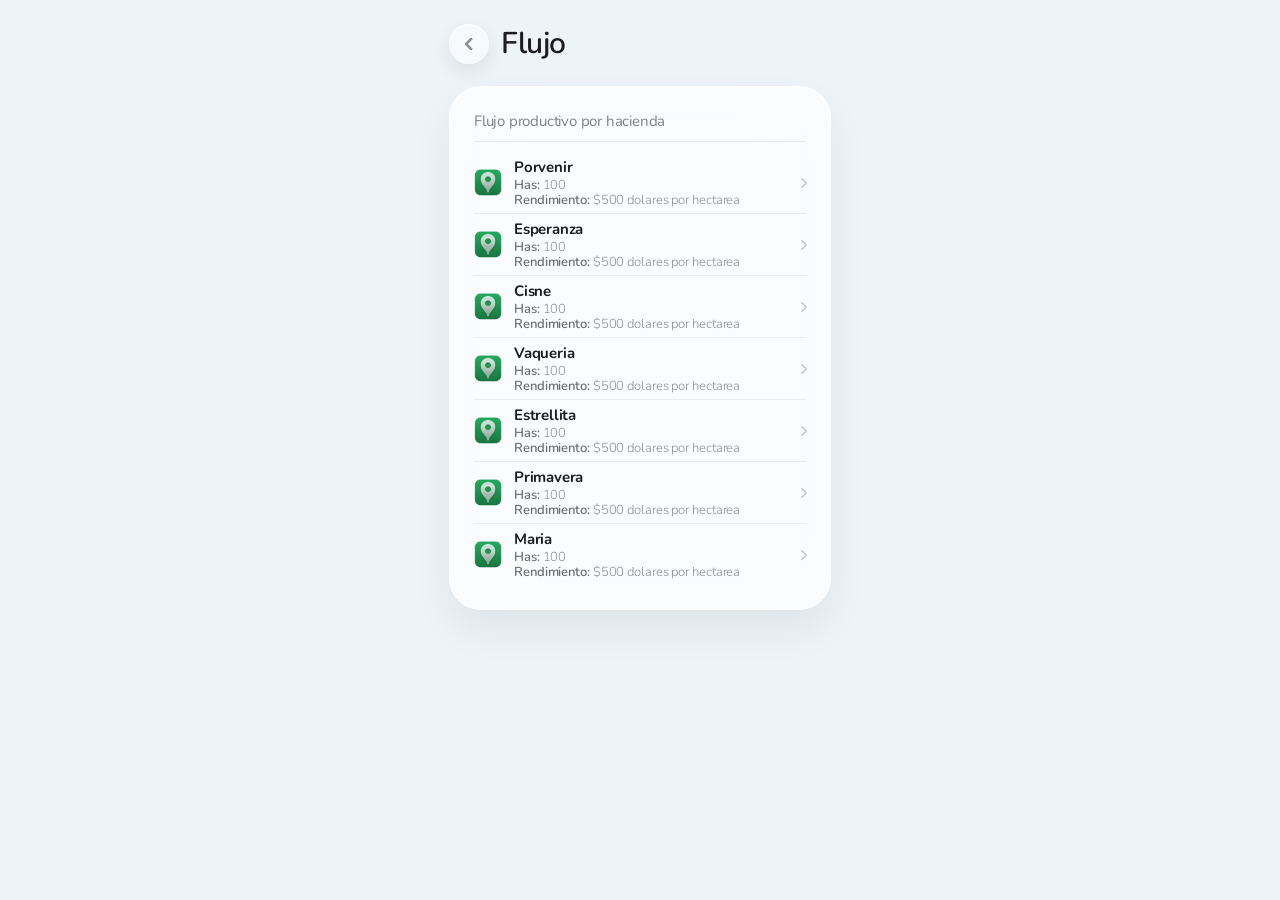
==== flujo.html @ e364fe43 "Add files via upload" ====
<!DOCTYPE html>
<html lang="es">
<head>
<meta charset="UTF-8">
<meta name="viewport" content="width=device-width, initial-scale=1.0">
<title>Flujo</title>
<link rel="stylesheet" href="flujo.css">
<link rel="preconnect" href="https://fonts.googleapis.com">
<link rel="preconnect" href="https://fonts.gstatic.com" crossorigin>
<link href="https://fonts.googleapis.com/css2?family=Nunito:wght@300;400;500;600&display=swap" rel="stylesheet">
</head>
<body>
<div class="wallpaper"></div>
<div class="page">
<header class="topbar">
<button class="back-button" onclick="volver()">
<div class="back-icon"></div>
</button>
<h1>Flujo</h1>
</header>
<section class="glass container">
<h2>Flujo productivo por hacienda</h2>
<div class="separator"></div>
<div class="haciendas-lista">
<div class="hacienda-item">
<img src="img/haciendasicon.png" class="hacienda-icon">
<div class="hacienda-data">
<div class="hacienda-nombre">Porvenir</div>
<div class="hacienda-info"><span>Has:</span> 100</div>
<div class="hacienda-info"><span>Rendimiento:</span> $500 dolares por hectarea</div>
</div>
<div class="empresa-arrow"></div>
</div>
<div class="hacienda-separator"></div>
<div class="hacienda-item">
<img src="img/haciendasicon.png" class="hacienda-icon">
<div class="hacienda-data">
<div class="hacienda-nombre">Esperanza</div>
<div class="hacienda-info"><span>Has:</span> 100</div>
<div class="hacienda-info"><span>Rendimiento:</span> $500 dolares por hectarea</div>
</div>
<div class="empresa-arrow"></div>
</div>
<div class="hacienda-separator"></div>
<div class="hacienda-item">
<img src="img/haciendasicon.png" class="hacienda-icon">
<div class="hacienda-data">
<div class="hacienda-nombre">Cisne</div>
<div class="hacienda-info"><span>Has:</span> 100</div>
<div class="hacienda-info"><span>Rendimiento:</span> $500 dolares por hectarea</div>
</div>
<div class="empresa-arrow"></div>
</div>
<div class="hacienda-separator"></div>
<div class="hacienda-item">
<img src="img/haciendasicon.png" class="hacienda-icon">
<div class="hacienda-data">
<div class="hacienda-nombre">Vaqueria</div>
<div class="hacienda-info"><span>Has:</span> 100</div>
<div class="hacienda-info"><span>Rendimiento:</span> $500 dolares por hectarea</div>
</div>
<div class="empresa-arrow"></div>
</div>
<div class="hacienda-separator"></div>
<div class="hacienda-item">
<img src="img/haciendasicon.png" class="hacienda-icon">
<div class="hacienda-data">
<div class="hacienda-nombre">Estrellita</div>
<div class="hacienda-info"><span>Has:</span> 100</div>
<div class="hacienda-info"><span>Rendimiento:</span> $500 dolares por hectarea</div>
</div>
<div class="empresa-arrow"></div>
</div>
<div class="hacienda-separator"></div>
<div class="hacienda-item">
<img src="img/haciendasicon.png" class="hacienda-icon">
<div class="hacienda-data">
<div class="hacienda-nombre">Primavera</div>
<div class="hacienda-info"><span>Has:</span> 100</div>
<div class="hacienda-info"><span>Rendimiento:</span> $500 dolares por hectarea</div>
</div>
<div class="empresa-arrow"></div>
</div>
<div class="hacienda-separator"></div>
<div class="hacienda-item">
<img src="img/haciendasicon.png" class="hacienda-icon">
<div class="hacienda-data">
<div class="hacienda-nombre">Maria</div>
<div class="hacienda-info"><span>Has:</span> 100</div>
<div class="hacienda-info"><span>Rendimiento:</span> $500 dolares por hectarea</div>
</div>
<div class="empresa-arrow"></div>
</div>
</div>
</section>
</div>
<script src="flujo.js"></script>
</body>
</html>
---- flujo.css ----
@import url('https://fonts.googleapis.com/css2?family=Nunito:wght@300;400;500;600;700&display=swap');
*{
margin:0;
padding:0;
box-sizing:border-box;
}
body{
font-family:'Nunito','Segoe UI','Helvetica Neue',Arial,sans-serif;
background:#eef3f8;
color:#1d1d1f;
-webkit-font-smoothing:antialiased;
overflow:hidden;
}
.wallpaper{
position:fixed;
inset:0;
background:#eef3f8;
z-index:-1;
}
.page{
width:430px;
max-width:100%;
margin:auto;
padding:24px;
animation:pageEnter .35s cubic-bezier(.22,1,.36,1);
}
@keyframes pageEnter{
from{
transform:translateX(100%);
}
to{
transform:translateX(0);
}
}
.topbar{
display:flex;
align-items:center;
gap:12px;
margin-bottom:22px;
}
.topbar h1{
font-size:30px;
font-weight:600;
letter-spacing:-.8px;
line-height:1;
}
.back-button{
width:40px;
height:40px;
border:none;
border-radius:50%;
background:rgba(255,255,255,.58);
backdrop-filter:blur(24px) saturate(180%);
-webkit-backdrop-filter:blur(24px) saturate(180%);
box-shadow:0 8px 20px rgba(0,0,0,.08),inset 0 1px 1px rgba(255,255,255,.9);
display:flex;
align-items:center;
justify-content:center;
cursor:pointer;
transition:.2s;
}
.back-button:active{
transform:scale(.95);
}
.back-icon{
width:10px;
height:10px;
border-left:3px solid #8e8e93;
border-bottom:3px solid #8e8e93;
border-radius:2px;
transform:rotate(45deg);
margin-left:4px;
}
.glass{
background:rgba(255,255,255,.72);
backdrop-filter:blur(40px) saturate(180%);
-webkit-backdrop-filter:blur(40px) saturate(180%);
border:1px solid rgba(255,255,255,.85);
box-shadow:0 20px 40px rgba(0,0,0,.06),inset 0 1px 1px rgba(255,255,255,.9);
}
.container{
padding:24px;
border-radius:32px;
}
.container h2{
font-size:15px;
font-weight:400;
letter-spacing:-.2px;
color:#818185;
}
.separator{
height:1px;
background:rgba(60,60,67,.08);
margin:10px 0;
}
.haciendas-lista{
margin-top:4px;
}
.hacienda-item{
display:flex;
align-items:center;
padding:5px 0;
}
.hacienda-icon{
width:28px;
height:28px;
object-fit:contain;
flex:none;
margin-right:12px;
}
.hacienda-data{
flex:1;
min-width:0;
}
.hacienda-nombre{
font-size:15px;
font-weight:700;
color:#1d1d1f;
letter-spacing:-.2px;
margin-bottom:1px;
}
.hacienda-info{
font-size:13px;
font-weight:300;
color:#8e8e93;
line-height:15px;
letter-spacing:-.1px;
}
.hacienda-info span{
font-weight:600;
color:#6e6e73;
}
.hacienda-separator{
height:1px;
background:rgba(60,60,67,.08);
}
.empresa-arrow{
width:8px;
height:8px;
border-right:2px solid #c7c7cc;
border-bottom:2px solid #c7c7cc;
border-radius:2px;
transform:rotate(-45deg);
margin-left:14px;
flex:none;
transition:.2s;
}
.hacienda-item:hover .empresa-arrow{
transform:rotate(-45deg) translateX(2px);
}
.hacienda-item:active{
opacity:.75;
}
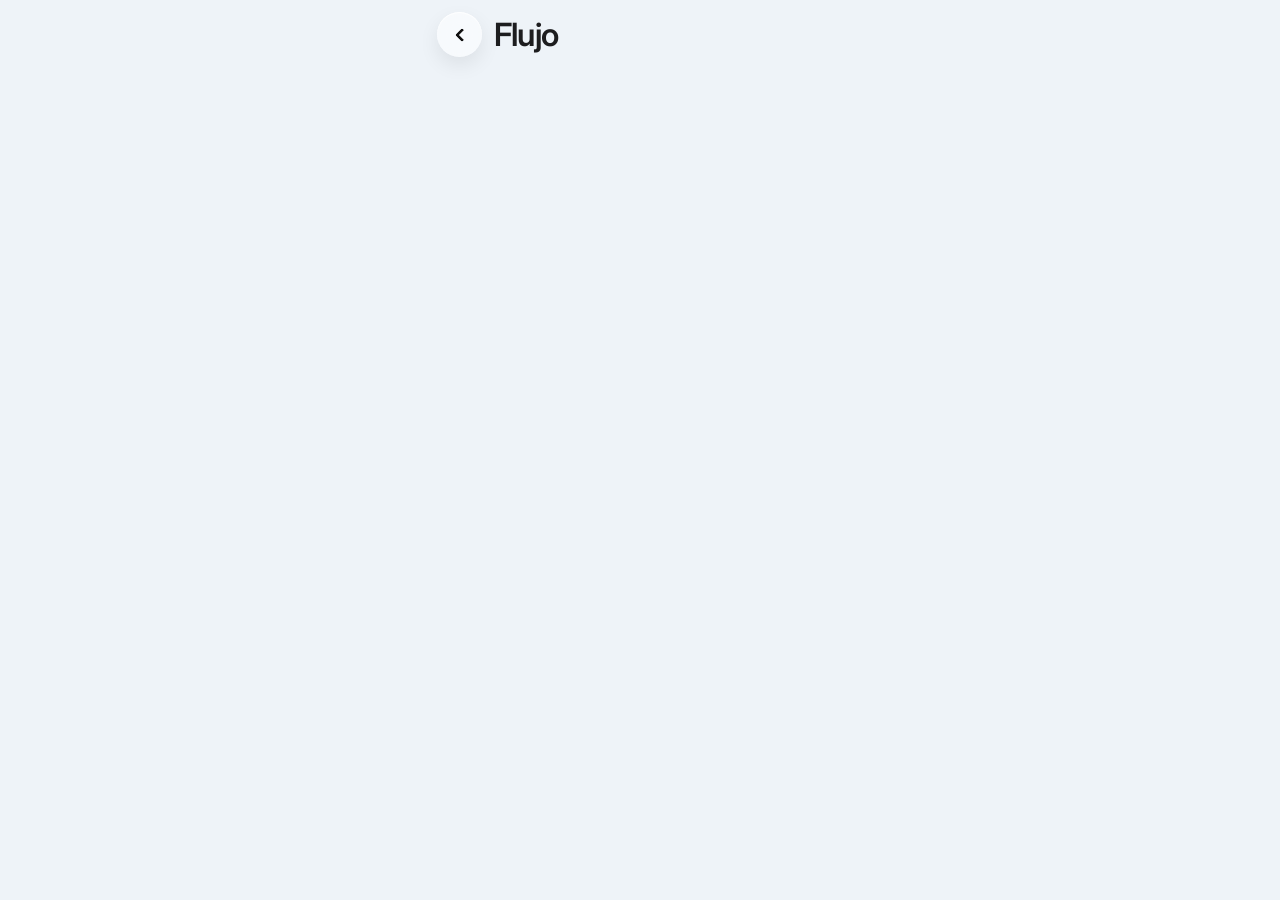
==== commit d10249c4: "Update flujo.html" ====
--- a/flujo.html
+++ b/flujo.html
@@ -2,12 +2,12 @@
 <html lang="es">
 <head>
 <meta charset="UTF-8">
-<meta name="viewport" content="width=device-width, initial-scale=1.0">
+<meta name="viewport" content="width=device-width,initial-scale=1.0">
 <title>Flujo</title>
 <link rel="stylesheet" href="flujo.css">
 <link rel="preconnect" href="https://fonts.googleapis.com">
 <link rel="preconnect" href="https://fonts.gstatic.com" crossorigin>
-<link href="https://fonts.googleapis.com/css2?family=Nunito:wght@300;400;500;600&display=swap" rel="stylesheet">
+<link href="https://fonts.googleapis.com/css2?family=Inter:wght@300;400;500;600&display=swap" rel="stylesheet">
 </head>
 <body>
 <div class="wallpaper"></div>
@@ -18,82 +18,8 @@
 </button>
 <h1>Flujo</h1>
 </header>
-<section class="glass container">
-<h2>Flujo productivo por hacienda</h2>
-<div class="separator"></div>
-<div class="haciendas-lista">
-<div class="hacienda-item">
-<img src="img/haciendasicon.png" class="hacienda-icon">
-<div class="hacienda-data">
-<div class="hacienda-nombre">Porvenir</div>
-<div class="hacienda-info"><span>Has:</span> 100</div>
-<div class="hacienda-info"><span>Rendimiento:</span> $500 dolares por hectarea</div>
-</div>
-<div class="empresa-arrow"></div>
-</div>
-<div class="hacienda-separator"></div>
-<div class="hacienda-item">
-<img src="img/haciendasicon.png" class="hacienda-icon">
-<div class="hacienda-data">
-<div class="hacienda-nombre">Esperanza</div>
-<div class="hacienda-info"><span>Has:</span> 100</div>
-<div class="hacienda-info"><span>Rendimiento:</span> $500 dolares por hectarea</div>
-</div>
-<div class="empresa-arrow"></div>
-</div>
-<div class="hacienda-separator"></div>
-<div class="hacienda-item">
-<img src="img/haciendasicon.png" class="hacienda-icon">
-<div class="hacienda-data">
-<div class="hacienda-nombre">Cisne</div>
-<div class="hacienda-info"><span>Has:</span> 100</div>
-<div class="hacienda-info"><span>Rendimiento:</span> $500 dolares por hectarea</div>
-</div>
-<div class="empresa-arrow"></div>
-</div>
-<div class="hacienda-separator"></div>
-<div class="hacienda-item">
-<img src="img/haciendasicon.png" class="hacienda-icon">
-<div class="hacienda-data">
-<div class="hacienda-nombre">Vaqueria</div>
-<div class="hacienda-info"><span>Has:</span> 100</div>
-<div class="hacienda-info"><span>Rendimiento:</span> $500 dolares por hectarea</div>
-</div>
-<div class="empresa-arrow"></div>
-</div>
-<div class="hacienda-separator"></div>
-<div class="hacienda-item">
-<img src="img/haciendasicon.png" class="hacienda-icon">
-<div class="hacienda-data">
-<div class="hacienda-nombre">Estrellita</div>
-<div class="hacienda-info"><span>Has:</span> 100</div>
-<div class="hacienda-info"><span>Rendimiento:</span> $500 dolares por hectarea</div>
-</div>
-<div class="empresa-arrow"></div>
-</div>
-<div class="hacienda-separator"></div>
-<div class="hacienda-item">
-<img src="img/haciendasicon.png" class="hacienda-icon">
-<div class="hacienda-data">
-<div class="hacienda-nombre">Primavera</div>
-<div class="hacienda-info"><span>Has:</span> 100</div>
-<div class="hacienda-info"><span>Rendimiento:</span> $500 dolares por hectarea</div>
-</div>
-<div class="empresa-arrow"></div>
-</div>
-<div class="hacienda-separator"></div>
-<div class="hacienda-item">
-<img src="img/haciendasicon.png" class="hacienda-icon">
-<div class="hacienda-data">
-<div class="hacienda-nombre">Maria</div>
-<div class="hacienda-info"><span>Has:</span> 100</div>
-<div class="hacienda-info"><span>Rendimiento:</span> $500 dolares por hectarea</div>
-</div>
-<div class="empresa-arrow"></div>
-</div>
-</div>
-</section>
+<div id="haciendas-container"></div>
 </div>
 <script src="flujo.js"></script>
 </body>
-</html>+</html>
--- a/flujo.css
+++ b/flujo.css
@@ -1,14 +1,16 @@
-@import url('https://fonts.googleapis.com/css2?family=Nunito:wght@300;400;500;600;700&display=swap');
+@import url('https://fonts.googleapis.com/css2?family=Inter:wght@300;400;500;600;700&display=swap');
 *{
 margin:0;
 padding:0;
 box-sizing:border-box;
 }
 body{
-font-family:'Nunito','Segoe UI','Helvetica Neue',Arial,sans-serif;
+font-family:'Inter','Segoe UI','Helvetica Neue',Arial,sans-serif;
+font-size:20px;
 background:#eef3f8;
 color:#1d1d1f;
 -webkit-font-smoothing:antialiased;
+-moz-osx-font-smoothing:grayscale;
 overflow:hidden;
 }
 .wallpaper{
@@ -21,7 +23,7 @@
 width:430px;
 max-width:100%;
 margin:auto;
-padding:24px;
+padding:12px;
 animation:pageEnter .35s cubic-bezier(.22,1,.36,1);
 }
 @keyframes pageEnter{
@@ -39,14 +41,14 @@
 margin-bottom:22px;
 }
 .topbar h1{
-font-size:30px;
+font-size:32px;
 font-weight:600;
 letter-spacing:-.8px;
 line-height:1;
 }
 .back-button{
-width:40px;
-height:40px;
+width:45px;
+height:45px;
 border:none;
 border-radius:50%;
 background:rgba(255,255,255,.58);
@@ -65,8 +67,8 @@
 .back-icon{
 width:10px;
 height:10px;
-border-left:3px solid #8e8e93;
-border-bottom:3px solid #8e8e93;
+border-left:3px solid #111111;
+border-bottom:3px solid #111111;
 border-radius:2px;
 transform:rotate(45deg);
 margin-left:4px;
@@ -83,8 +85,8 @@
 border-radius:32px;
 }
 .container h2{
-font-size:15px;
-font-weight:400;
+font-size:16px;
+font-weight:500;
 letter-spacing:-.2px;
 color:#818185;
 }
@@ -113,17 +115,17 @@
 min-width:0;
 }
 .hacienda-nombre{
-font-size:15px;
+font-size:18px;
 font-weight:700;
 color:#1d1d1f;
 letter-spacing:-.2px;
 margin-bottom:1px;
 }
 .hacienda-info{
-font-size:13px;
+font-size:15px;
 font-weight:300;
 color:#8e8e93;
-line-height:15px;
+line-height:18px;
 letter-spacing:-.1px;
 }
 .hacienda-info span{
@@ -150,4 +152,4 @@
 }
 .hacienda-item:active{
 opacity:.75;
-}+}
